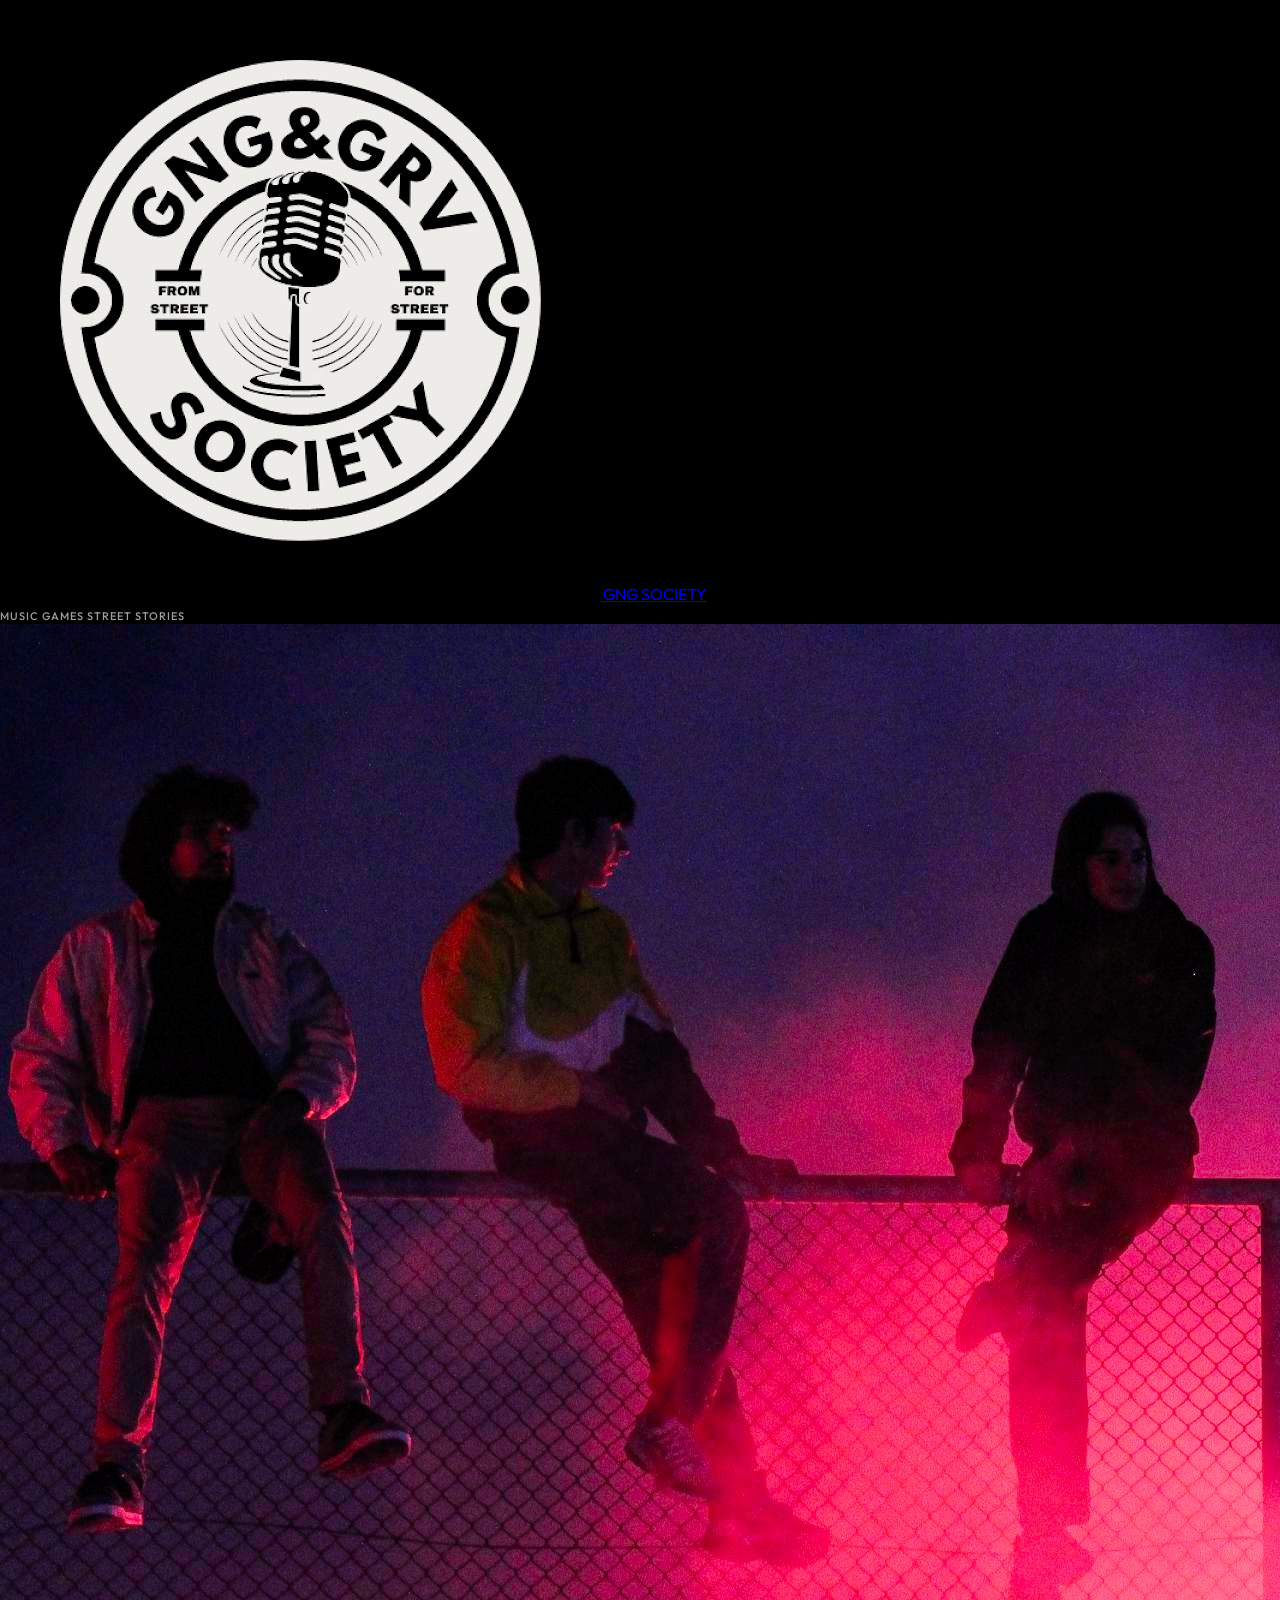
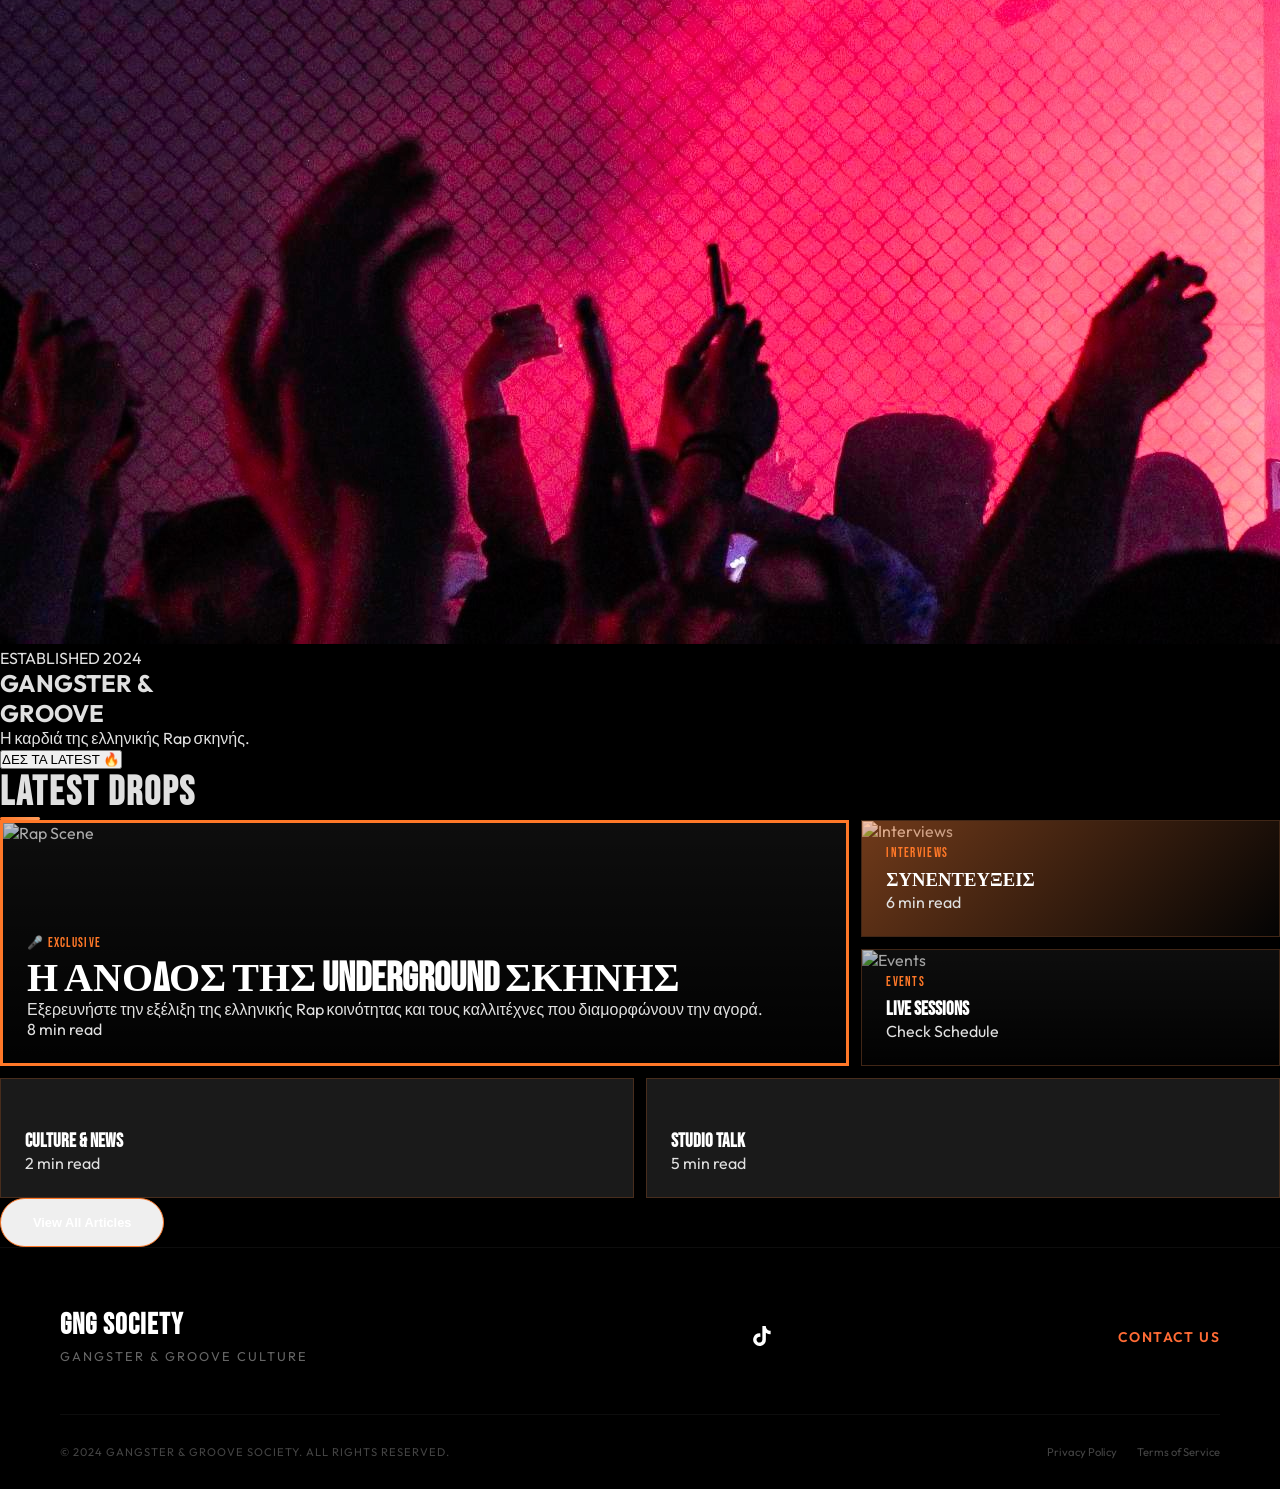
==== index.html @ 3969c519 "Add files via upload" ====
<!doctype html>
<html lang="el" class="h-full">
<head>
    <meta charset="UTF-8">
    <meta name="viewport" content="width=device-width, initial-scale=1.0">
    <title>GNG Society | Gangster & Groove</title>
    
    <script src="https://cdn.tailwindcss.com/3.4.17"></script>
    <script src="https://cdn.jsdelivr.net/npm/lucide@0.263.0/dist/umd/lucide.min.js"></script>
    <link href="https://fonts.googleapis.com/css2?family=Bebas+Neue&family=Sora:wght@400;700&family=Outfit:wght@300;400;600&family=Space+Mono&display=swap" rel="stylesheet">
    
    <link rel="stylesheet" href="css/navbar.css">
    <link rel="stylesheet" href="css/hero.css">
    <link rel="stylesheet" href="css/articles.css">
    <link rel="stylesheet" href="css/footer.css">
</head>

<body class="bg-black text-white font-['Outfit'] overflow-x-hidden">
    <div class="grain"></div>

 <header id="navbar" class="fixed top-0 w-full z-50 bg-black border-b border-white/5 h-20">
    <div class="max-w-7xl mx-auto px-6 h-full flex items-center justify-between">
        
        <div class="flex items-center gap-3">
            <a href="index.html" class="flex items-center gap-3 group transition-transform duration-200 active:scale-95">
                <img src="images/ggslogo.jpg" alt="GNG Logo" class="w-10 h-10 object-cover rounded-sm border border-white/10 group-hover:border-orange-500/50 transition-colors">
                <span class="font-['Space_Mono'] font-bold tracking-tighter text-lg text-white group-hover:text-orange-500 transition-colors">GNG SOCIETY</span>
            </a>
        </div>

        <nav class="hidden md:flex items-center gap-8">
            <a href="music.html" class="nav-link">Music</a>
            <a href="games.html" class="nav-link">Games</a>
            <a href="street-stories.html" class="nav-link">Street Stories</a>
        </nav>
        
    </div>
</header>


</section>
  <section class="relative bg-black w-full overflow-hidden">
    <div class="relative w-full leading-[0]">
        <img src="images/ggs-banner.jpg" alt="GNG Banner" class="w-full h-auto block min-h-[300px] object-contain">
        
        <div class="absolute inset-0 flex flex-col items-center justify-center text-center px-4">
            <div class="mb-4 px-3 py-1 border border-[#ff7828]/40 bg-black/60 backdrop-blur-sm">
                <p class="text-[#ff7828] text-[9px] md:text-[10px] font-bold tracking-[0.4em] uppercase">ESTABLISHED 2024</p>
            </div>
            
            <h1 class="font-['Bebas_Neue'] leading-[0.85] text-[clamp(2rem,10vw,7rem)] text-white uppercase italic drop-shadow-2xl">
                GANGSTER &<br>
                <span class="text-[#ff7828] not-italic">GROOVE</span>
            </h1>
            
            <p class="mt-4 max-w-lg text-gray-200 font-['Sora'] text-[10px] md:text-sm tracking-widest uppercase opacity-80 hidden sm:block">
                Η καρδιά της ελληνικής Rap σκηνής.
            </p>

            <div class="mt-8">
                <button class="bg-[#ff7828] hover:bg-[#ff9d5c] text-black font-black py-3 px-8 md:py-4 md:px-12 uppercase tracking-[0.2em] text-[10px] md:text-xs transition-all hover:scale-105 shadow-xl shadow-[#ff7828]/20">
                    ΔΕΣ ΤΑ LATEST 🔥
                </button>
            </div>
        </div>
    </div>
</section>
            
            
            <section id="featured-articles" class="relative z-10 px-6 py-16 bg-[#000000]">
    <div class="max-w-6xl mx-auto">
        <div class="articles-header mb-12">
            <h2 class="section-title fade-up">Latest Drops</h2>
            <div class="accent-line fade-up fade-up-d1"></div>
        </div>

        <div id="articles-container" class="articles-grid">
            
            <article class="article-card main-hero fade-up fade-up-d2 group" data-category="Exclusive">
                <div class="card-overlay"></div>
                <img src="https://images.unsplash.com/photo-1493225457124-a3eb161ffa5f?w=800&fit=crop" alt="Rap Scene" class="card-img">
                <div class="card-content">
                    <span class="category-tag">🎤 Exclusive</span>
                    <h3 class="card-title">Η Άνοδος της Underground Σκηνής</h3>
                    <p class="card-excerpt">Εξερευνήστε την εξέλιξη της ελληνικής Rap κοινότητας και τους καλλιτέχνες που διαμορφώνουν την αγορά.</p>
                    <div class="card-footer">
                        <span class="read-time">8 min read</span>
                        <i data-lucide="arrow-right" class="arrow-icon"></i>
                    </div>
                </div>
            </article>

            <article class="article-card side-item fade-up fade-up-d3 group">
                <div class="card-overlay orange-tint"></div>
                <img src="https://images.unsplash.com/photo-1514525253161-7a46d19cd819?w=400&fit=crop" alt="Interviews" class="card-img">
                <div class="card-content">
                    <span class="category-tag">Interviews</span>
                    <h3 class="card-title">Συνεντεύξεις</h3>
                    <p class="read-time">6 min read</p>
                </div>
            </article>

            <article class="article-card side-item fade-up fade-up-d3 group">
                <div class="card-overlay"></div>
                <img src="https://images.unsplash.com/photo-1470225620780-dba8ba36b745?w=400&fit=crop" alt="Events" class="card-img">
                <div class="card-content">
                    <span class="category-tag">Events</span>
                    <h3 class="card-title">Live Sessions</h3>
                    <p class="read-time">Check Schedule</p>
                </div>
            </article>

            <article class="article-card bottom-strip fade-up fade-up-d4 group">
                <div class="card-content">
                    <h3 class="card-title">Culture & News</h3>
                    <span class="read-time">2 min read</span>
                </div>
            </article>

            <article class="article-card bottom-strip fade-up fade-up-d4 group">
                <div class="card-content">
                    <h3 class="card-title">Studio Talk</h3>
                    <span class="read-time">5 min read</span>
                </div>
            </article>
        </div>

        <div class="text-center mt-12 fade-up fade-up-d4">
            <button class="view-all-btn group">
                View All Articles
                <i data-lucide="arrow-right"></i>
            </button>
        </div>
    </div>
</section>
            
            
            
    </main>
<footer class="footer">
    <div class="footer-content">
        <div class="footer-top">
            <div class="footer-section brand-info">
                <h2>GNG SOCIETY</h2>
                <p>Gangster & Groove Culture</p>
            </div>
            
            <div class="footer-section">
                <div class="social-links">
                    <a href="https://www.instagram.com/ggs_stories/" target="_blank" rel="noopener noreferrer" class="social-link">
                        <i data-lucide="instagram"></i>
                    </a>
                    <a href="https://www.youtube.com/@GangsterandGrooveSociety" target="_blank" rel="noopener noreferrer" class="social-link">
                        <i data-lucide="youtube"></i>
                    </a>
                    <a href="https://www.tiktok.com/@gngngrv_tv" target="_blank" rel="noopener noreferrer" class="social-link">
                        <svg class="tiktok-icon" viewBox="0 0 24 24">
                            <path d="M19.59 6.69a4.83 4.83 0 0 1-3.77-4.25V2h-3.45v13.67a2.89 2.89 0 0 1-5.2 1.74 2.89 2.89 0 0 1 2.31-4.64 2.93 2.93 0 0 1 .88.13V9.4a6.84 6.84 0 0 0-1-.05A6.33 6.33 0 0 0 5 20.1a6.34 6.34 0 0 0 10.86-4.43v-7a8.16 8.16 0 0 0 4.77 1.52v-3.4a4.85 4.85 0 0 1-1.04-.1z" />
                        </svg>
                    </a>
                </div>
            </div>

            <div class="footer-section contact-info">
                <a href="mailto:info@gngsociety.gr" class="contact-link">Contact Us</a>
            </div>
        </div>

        <div class="footer-bottom">
            <p>© 2024 GANGSTER & GROOVE SOCIETY. ALL RIGHTS RESERVED.</p>
            <div class="footer-links">
                <a href="#">Privacy Policy</a>
                <a href="#">Terms of Service</a>
            </div>
        </div>
    </div>
</footer>

    <script src="script.js"></script>
    
    
</body>
</html>
---- css/navbar.css ----
/* navbar.css */

/* Reset & Global styles (Ensure these are present) */
* { margin: 0; padding: 0; box-sizing: border-box; }

body {
    background-color: #000;
    color: #e0e0e0;
    font-family: 'Outfit', sans-serif;
}

/* Reduced height Nav Bar */
.navbar {
    display: flex;
    justify-content: space-between;
    align-items: center;
    padding: 10px 40px; /* Reduced vertical padding from 20px */
    border-bottom: 1px solid #1a1a1a;
    position: sticky;
    top: 0;
    background: rgba(0,0,0,0.95);
    backdrop-filter: blur(10px);
    z-index: 1000;
    transition: padding 0.3s ease, background 0.3s ease;
}

/* Scroll Effect Class */
.navbar.scrolled {
    padding: 5px 40px;
    background: rgba(0,0,0,0.98);
}

/* Reduced Logo and Text Size */
.logo-container {
    display: flex;
    align-items: center;
    gap: 10px; /* Space between first and second logo */
    text-decoration: none;
    transition: transform 0.3s ease;
}

.logo-container:hover {
    transform: scale(1.03);
}

/* Original GNG Logo */
.logo-img {
    height: 25px; /* Reduced from 40px-60px */
    width: auto;
    border-radius: 4px;
}

/* NEW: Retro Society Logo */
.logo-retro-img {
    height: 35px; /* Slightly larger to fit the text design */
    width: auto;
}

.logo-text {
    font-family: 'Space Mono', monospace;
    font-size: 14px; /* Reduced from 18px+ */
    font-weight: bold;
    color: #ff7828;
    letter-spacing: 1px;
    display: none; /* Keep original text hidden unless wanted */
}

/* Navigation Links */
.nav-links {
    display: flex;
    gap: 25px; /* Tighter gap */
}

.nav-link {
    color: #a0a0a0;
    text-transform: uppercase;
    font-size: 11px; /* Smaller font size */
    font-weight: 500;
    text-decoration: none;
    letter-spacing: 1px;
    position: relative;
    padding: 5px 0;
}

.nav-link:hover {
    color: #fff;
}

/* Underline effect */
.nav-link::after {
    content: "";
    position: absolute;
    bottom: -2px;
    left: 0;
    width: 0;
    height: 2px;
    background: #ff7828;
    transition: width 0.3s;
}

.nav-link:hover::after {
    width: 100%;
}
---- css/hero.css ----
.main-banner {
    width: 100%;
    height: auto;
    display: block;
    object-fit: contain;

    /* LEGAL BLUR EFFECT */
    filter: blur(18px); 
    -webkit-filter: blur(18px); /* Για υποστήριξη σε Safari/Chrome */
    
    /* Επειδή το blur δημιουργεί "λευκές" άκρες, 
       κάνουμε ένα μικρό scale για να γεμίσει το κάδρο */
    transform: scale(1.05); 
}
 /* hero.css */

.hero-section {
    width: 100%;
    position: relative;
    background: #000;
    line-height: 0; /* Important reset */
}

.hero-image-container {
    position: relative;
    width: 100%;
    /* Let the image define the aspect ratio (height: auto) */
}

.main-banner {
    width: 100%;
    height: auto;
    display: block;
    object-fit: contain; /* Ensures the whole image is visible */
    
    /* LEGAL BLUR EFFECT: 
       This adds a 15px Gaussian blur to the actual image pixels.
       This legally prevents the recognition of individuals. */
    filter: blur(15px);
    -webkit-filter: blur(15px); /* Safari support */
    
    /* Scale slightly to hide any light edges caused by blur */
    transform: scale(1.05);
}

/* Important: Re-add readability overlays OVER the blurred image */
.hero-overlay-dark {
    position: absolute;
    inset: 0;
    background: 
        radial-gradient(circle at center, rgba(0,0,0,0) 0%, rgba(0,0,0,0.6) 80%),
        linear-gradient(to bottom, rgba(0,0,0,0.3) 0%, rgba(0,0,0,0.9) 100%);
    z-index: 1;
}

/* Original Content Overlay (stays sharp) */
.hero-overlay-content {
    position: absolute;
    inset: 0;
    display: flex;
    flex-direction: column;
    align-items: center;
    justify-content: center;
    text-align: center;
    z-index: 2; /* Sits above the blurred image and dark overlay */
    padding: 20px;
}

/* Original Text Styles (keep these for branding) */
.established {
    font-size: 10px;
    letter-spacing: 4px;
    color: #ff7828;
    border: 1px solid rgba(255, 120, 40, 0.5);
    padding: 4px 12px;
    margin-bottom: 15px;
    background: rgba(0,0,0,0.6);
    text-transform: uppercase;
}

.hero-title {
    font-family: 'Bebas Neue', sans-serif;
    font-size: clamp(2rem, 8vw, 6rem); /* Slightly smaller max size for tighter fit */
    line-height: 0.85;
    color: #fff;
    font-style: italic;
    text-transform: uppercase;
    text-shadow: 2px 2px 10px rgba(0,0,0,1); /* Crucial for readability over faces */
}

.hero-title .highlight {
    color: #ff7828;
    font-style: normal;
}

.hero-subtitle {
    margin-top: 15px;
    font-size: 12px;
    letter-spacing: 2px;
    color: #ccc;
    text-transform: uppercase;
    text-shadow: 1px 1px 5px rgba(0,0,0,1);
}

.hero-btn {
    margin-top: 30px;
    background: #ff7828;
    color: #000;
    border: none;
    padding: 12px 35px;
    font-weight: bold;
    cursor: pointer;
    letter-spacing: 2px;
    text-transform: uppercase;
    font-size: 11px;
    transition: 0.3s;
}

.hero-btn:hover {
    background: #fff;
    transform: scale(1.05);
}
---- css/articles.css ----
/* Container & Grid */
.articles-grid {
    display: grid;
    grid-template-columns: repeat(12, 1fr);
    gap: 12px;
    auto-rows: 240px;
}

/* Base Card Styling */
.article-card {
    position: relative;
    background-color: #111;
    overflow: hidden;
    cursor: pointer;
    border: 1px solid rgba(255, 120, 40, 0.2);
}

.card-img {
    position: absolute;
    inset: 0;
    width: 100%;
    height: 100%;
    object-fit: cover;
    transition: transform 0.7s cubic-bezier(0.4, 0, 0.2, 1);
    z-index: 0;
}

.article-card:hover .card-img {
    transform: scale(1.1);
}

.card-overlay {
    position: absolute;
    inset: 0;
    background: linear-gradient(to top, rgba(0,0,0,0.9) 0%, rgba(0,0,0,0.2) 100%);
    z-index: 1;
}

.orange-tint {
    background: linear-gradient(135deg, rgba(255,120,40,0.4), rgba(0,0,0,0.8));
}

/* Card content */
.card-content {
    position: relative;
    z-index: 2;
    height: 100%;
    padding: 1.5rem;
    display: flex;
    flex-direction: column;
    justify-content: flex-end;
}

/* Layout Spanning */
.main-hero { grid-column: span 8; grid-row: span 2; border: 3px solid #ff7828; }
.side-item { grid-column: span 4; }
.bottom-strip { grid-column: span 6; background: #1a1a1a; height: 120px; }

/* Responsive Grid */
@media (max-width: 1024px) {
    .main-hero { grid-column: span 12; }
    .side-item { grid-column: span 6; }
    .bottom-strip { grid-column: span 12; }
}

/* Typography */
.section-title { font-family: 'Bebas Neue', cursive; font-size: 2.5rem; color: #e0e0e0; letter-spacing: 0.05em; }
.accent-line { width: 40px; height: 3px; background: linear-gradient(90deg, #ff7828, #ff9d5c); border-radius: 4px; }
.card-title { font-family: 'Bebas Neue', cursive; color: #fff; text-transform: uppercase; margin-top: 0.5rem; }
.main-hero .card-title { font-size: 2.5rem; line-height: 1; }
.category-tag { font-family: 'Bebas Neue', cursive; color: #ff7828; font-size: 0.8rem; letter-spacing: 0.1em; }

/* View All Button */
.view-all-btn {
    border: 1px solid #ff7828;
    color: #fff;
    padding: 1rem 2rem;
    border-radius: 99px;
    font-size: 0.8rem;
    font-weight: 600;
    transition: 0.3s;
}
.view-all-btn:hover { background: rgba(255, 120, 40, 0.1); transform: translateY(-2px); }
---- css/footer.css ----
.footer {
    background-color: #000;
    border-top: 1px solid rgba(255, 255, 255, 0.05);
    padding: 60px 0 30px 0;
    width: 100%;
    color: #fff;
}

.footer-content {
    max-width: 1200px;
    margin: 0 auto;
    padding: 0 20px;
}

.footer-top {
    display: flex;
    justify-content: space-between;
    align-items: center;
    flex-wrap: wrap;
    gap: 30px;
    margin-bottom: 50px;
}

.footer-section h2 {
    font-family: 'Bebas Neue', sans-serif;
    font-size: 1.8rem;
    letter-spacing: 1px;
    margin-bottom: 5px;
}

.footer-section p {
    color: #666;
    font-size: 0.8rem;
    text-transform: uppercase;
    letter-spacing: 2px;
}

.brand-info { text-align: left; }
.contact-info { text-align: right; }

/* Social Links */
.social-links {
    display: flex;
    gap: 25px;
    justify-content: center;
}

.social-link {
    color: #fff;
    transition: all 0.3s ease;
    display: flex;
    align-items: center;
}

.social-link:hover {
    color: #ff6b35; /* Πορτοκαλί hover */
    transform: translateY(-3px);
}

.social-link i, .tiktok-icon {
    width: 24px;
    height: 24px;
}

.tiktok-icon { fill: currentColor; }

/* Contact Link */
.contact-link {
    color: #ff6b35;
    text-decoration: none;
    font-weight: 600;
    text-transform: uppercase;
    font-size: 0.875rem;
    letter-spacing: 0.1em;
    transition: opacity 0.3s ease;
}

.contact-link:hover {
    opacity: 0.7;
}

/* Footer Bottom */
.footer-bottom {
    border-top: 1px solid rgba(255, 255, 255, 0.05);
    padding-top: 30px;
    display: flex;
    justify-content: space-between;
    align-items: center;
    flex-wrap: wrap;
    gap: 20px;
}

.footer-bottom p {
    color: #444;
    font-size: 0.7rem;
    letter-spacing: 1px;
}

.footer-links {
    display: flex;
    gap: 20px;
}

.footer-links a {
    color: #444;
    text-decoration: none;
    font-size: 0.7rem;
    transition: color 0.3s ease;
}

.footer-links a:hover {
    color: #fff;
}

/* Responsive για κινητά */
@media (max-width: 768px) {
    .footer-top {
        flex-direction: column;
        text-align: center;
    }
    .brand-info, .contact-info {
        text-align: center;
    }
    .footer-bottom {
        flex-direction: column;
        text-align: center;
    }
}
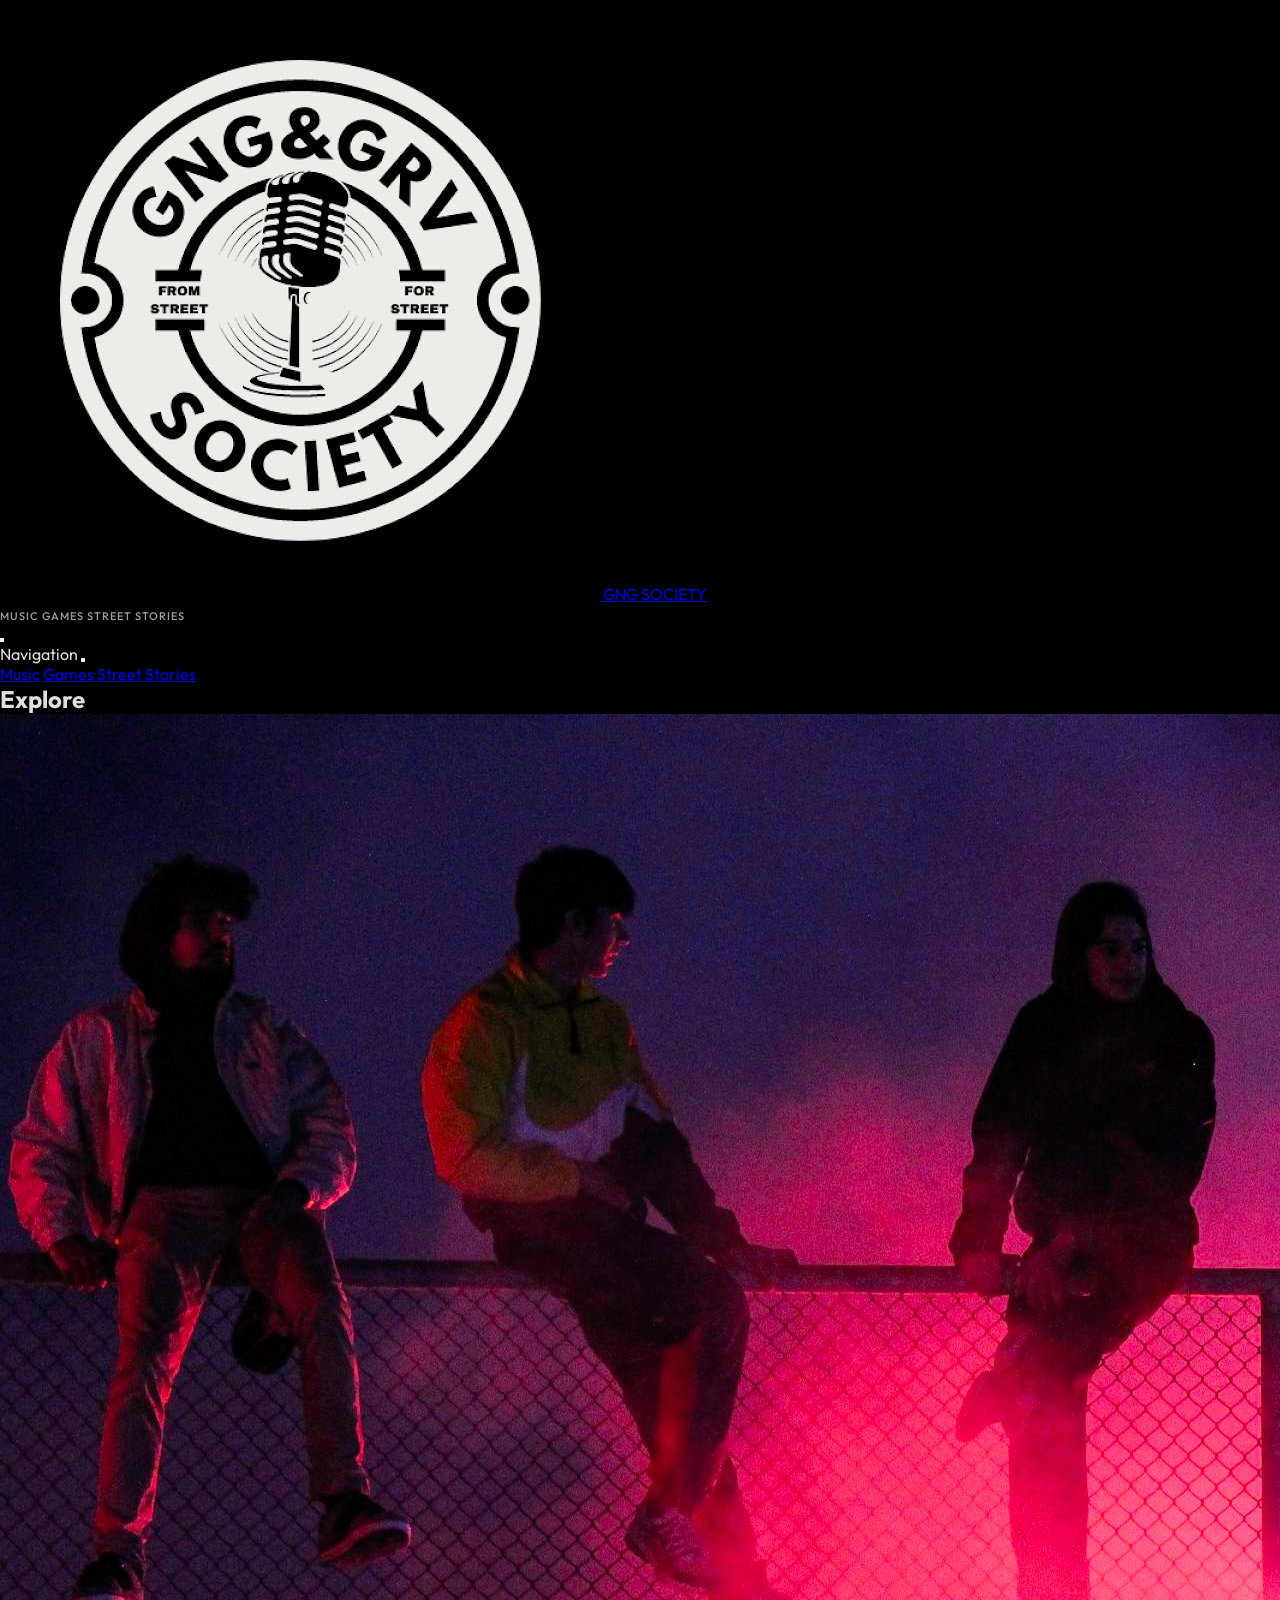
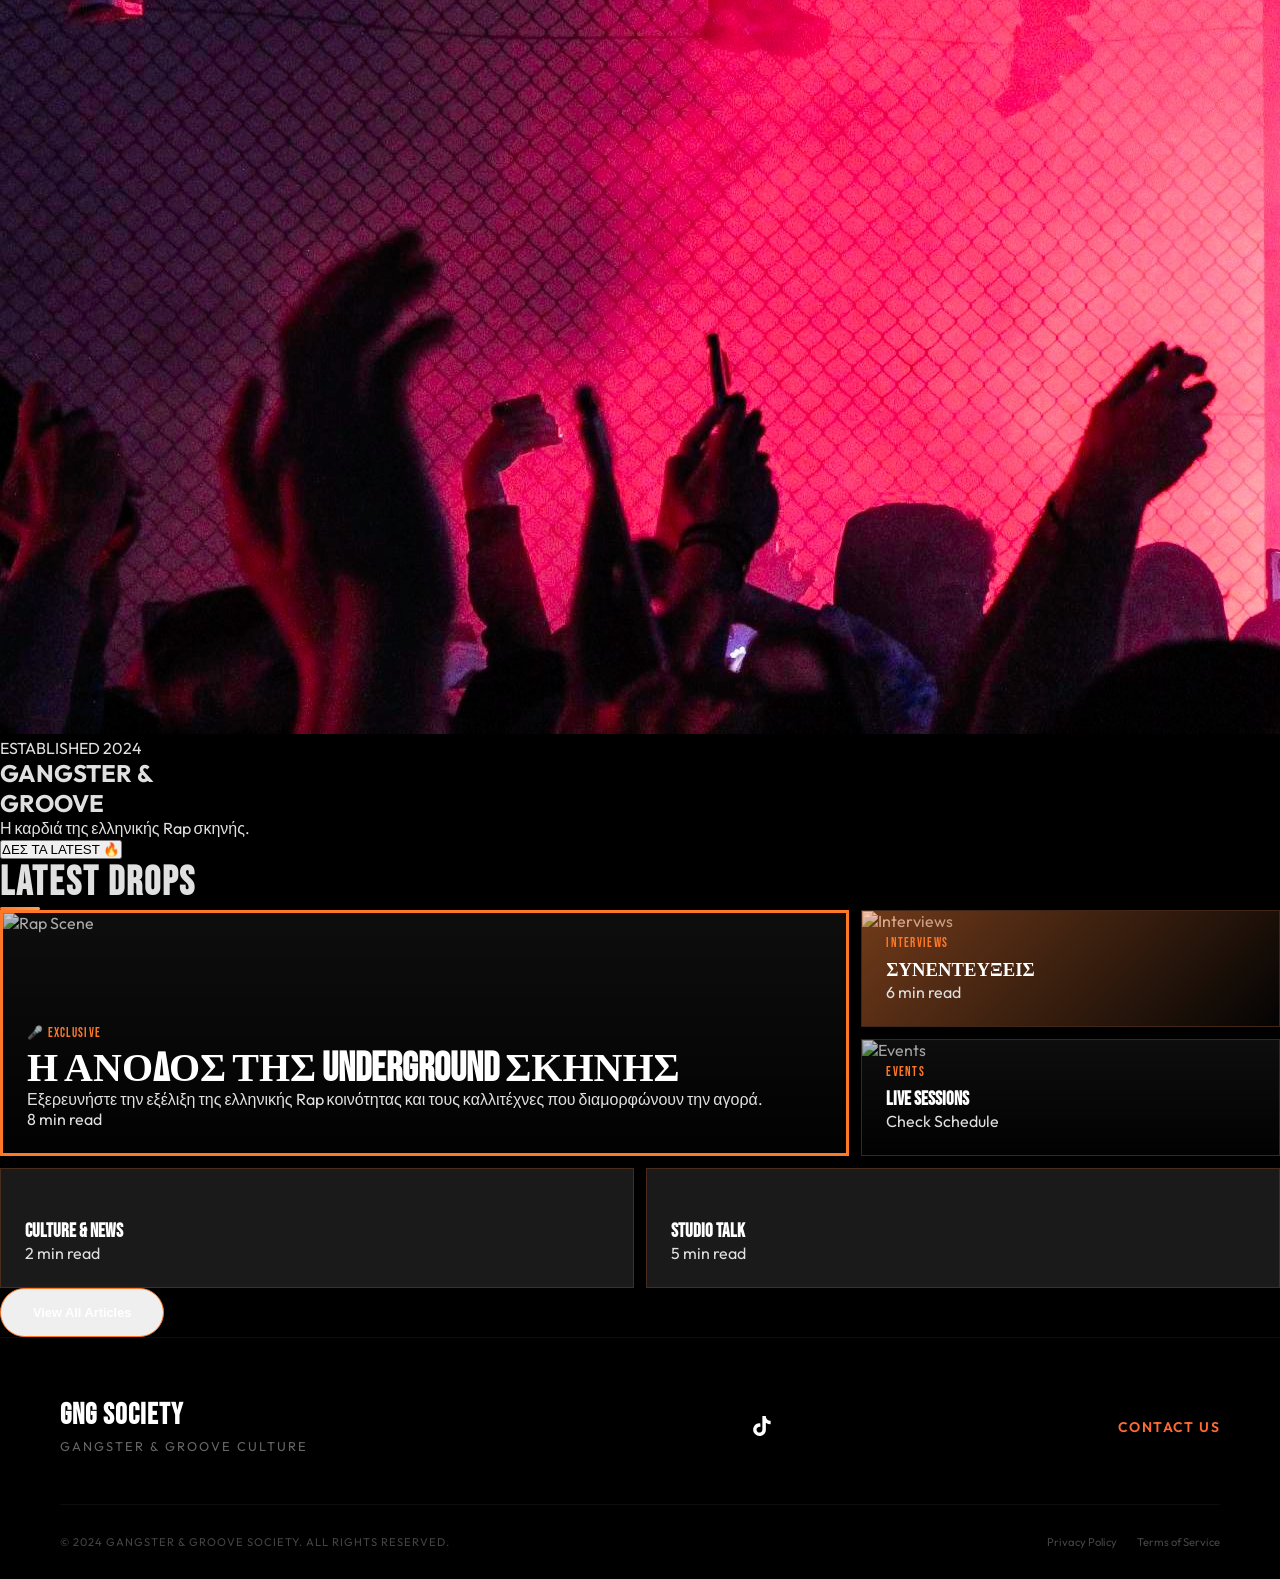
==== commit 9cd01904: "Refactor index.html structure and add mobile menu" ====
--- a/index.html
+++ b/index.html
@@ -18,7 +18,7 @@
 <body class="bg-black text-white font-['Outfit'] overflow-x-hidden">
     <div class="grain"></div>
 
- <header id="navbar" class="fixed top-0 w-full z-50 bg-black border-b border-white/5 h-20">
+<header id="navbar" class="fixed top-0 w-full z-50 bg-black border-b border-white/5 h-20">
     <div class="max-w-7xl mx-auto px-6 h-full flex items-center justify-between">
         
         <div class="flex items-center gap-3">
@@ -33,7 +33,31 @@
             <a href="games.html" class="nav-link">Games</a>
             <a href="street-stories.html" class="nav-link">Street Stories</a>
         </nav>
-        
+
+        <button id="menu-btn" class="md:hidden text-white p-2 focus:outline-none">
+            <i data-lucide="menu" class="w-8 h-8"></i>
+        </button>
+    </div>
+
+    <div id="menu-overlay" class="hidden fixed inset-0 bg-black/80 backdrop-blur-md z-[60] transition-opacity duration-300 opacity-0"></div>
+
+    <div id="mobile-menu" class="fixed inset-y-0 right-0 w-full bg-[#d4ff70] transform translate-x-full transition-transform duration-500 ease-[cubic-bezier(0.4,0,0.2,1)] z-[70] flex flex-col overflow-hidden">
+        <div class="flex items-center justify-between p-8">
+            <span class="font-mono font-bold text-black uppercase tracking-widest">Navigation</span>
+            <button id="close-menu" class="w-12 h-12 rounded-full border border-black/20 flex items-center justify-center text-black hover:bg-black hover:text-[#d4ff70] transition-all">
+                <i data-lucide="x" class="w-6 h-6"></i>
+            </button>
+        </div>
+
+        <nav class="flex flex-col px-8 mt-10 gap-4">
+            <a href="music.html" class="mobile-link">Music</a>
+            <a href="games.html" class="mobile-link">Games</a>
+            <a href="street-stories.html" class="mobile-link">Street Stories</a>
+        </nav>
+
+        <div class="mt-auto pointer-events-none select-none">
+            <h2 class="text-[140px] font-black text-black/5 leading-none -mb-8 -ml-4 whitespace-nowrap uppercase">Explore</h2>
+        </div>
     </div>
 </header>
 
@@ -180,4 +204,4 @@
     
     
 </body>
-</html>+</html>
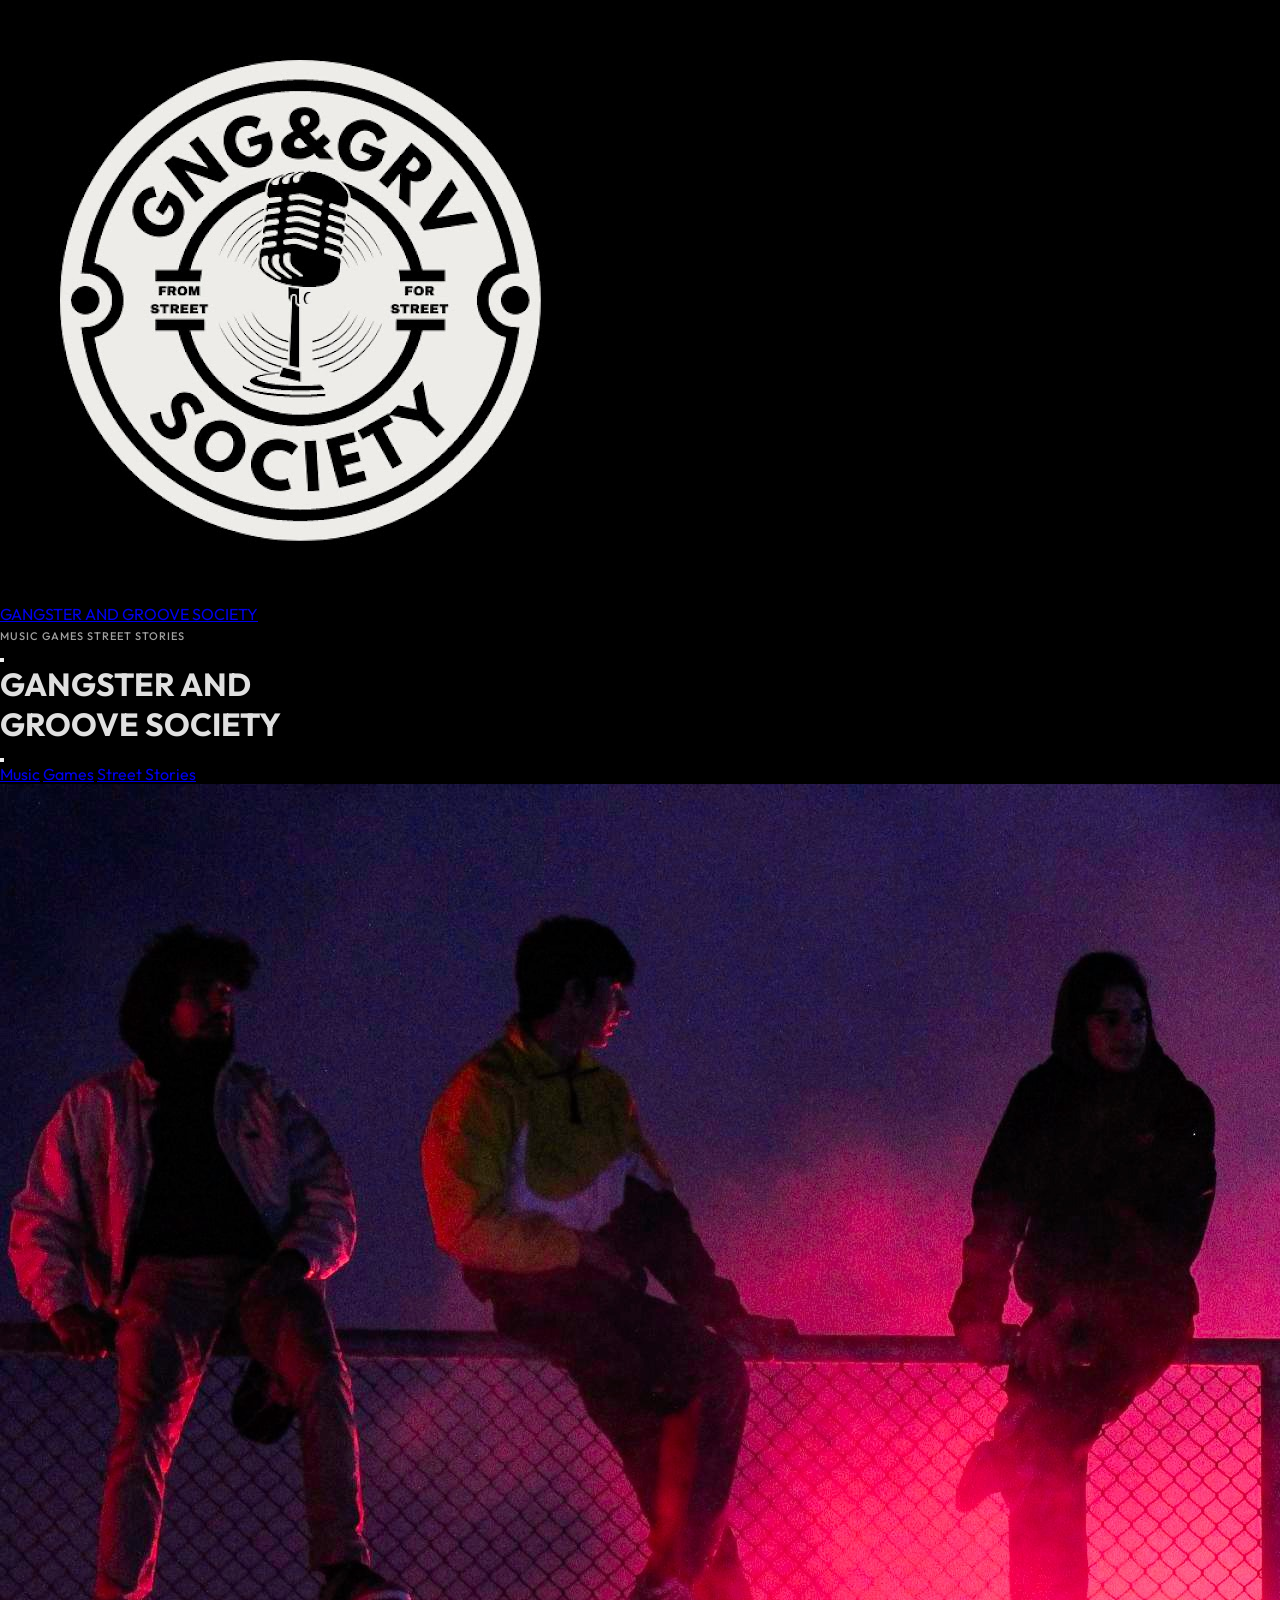
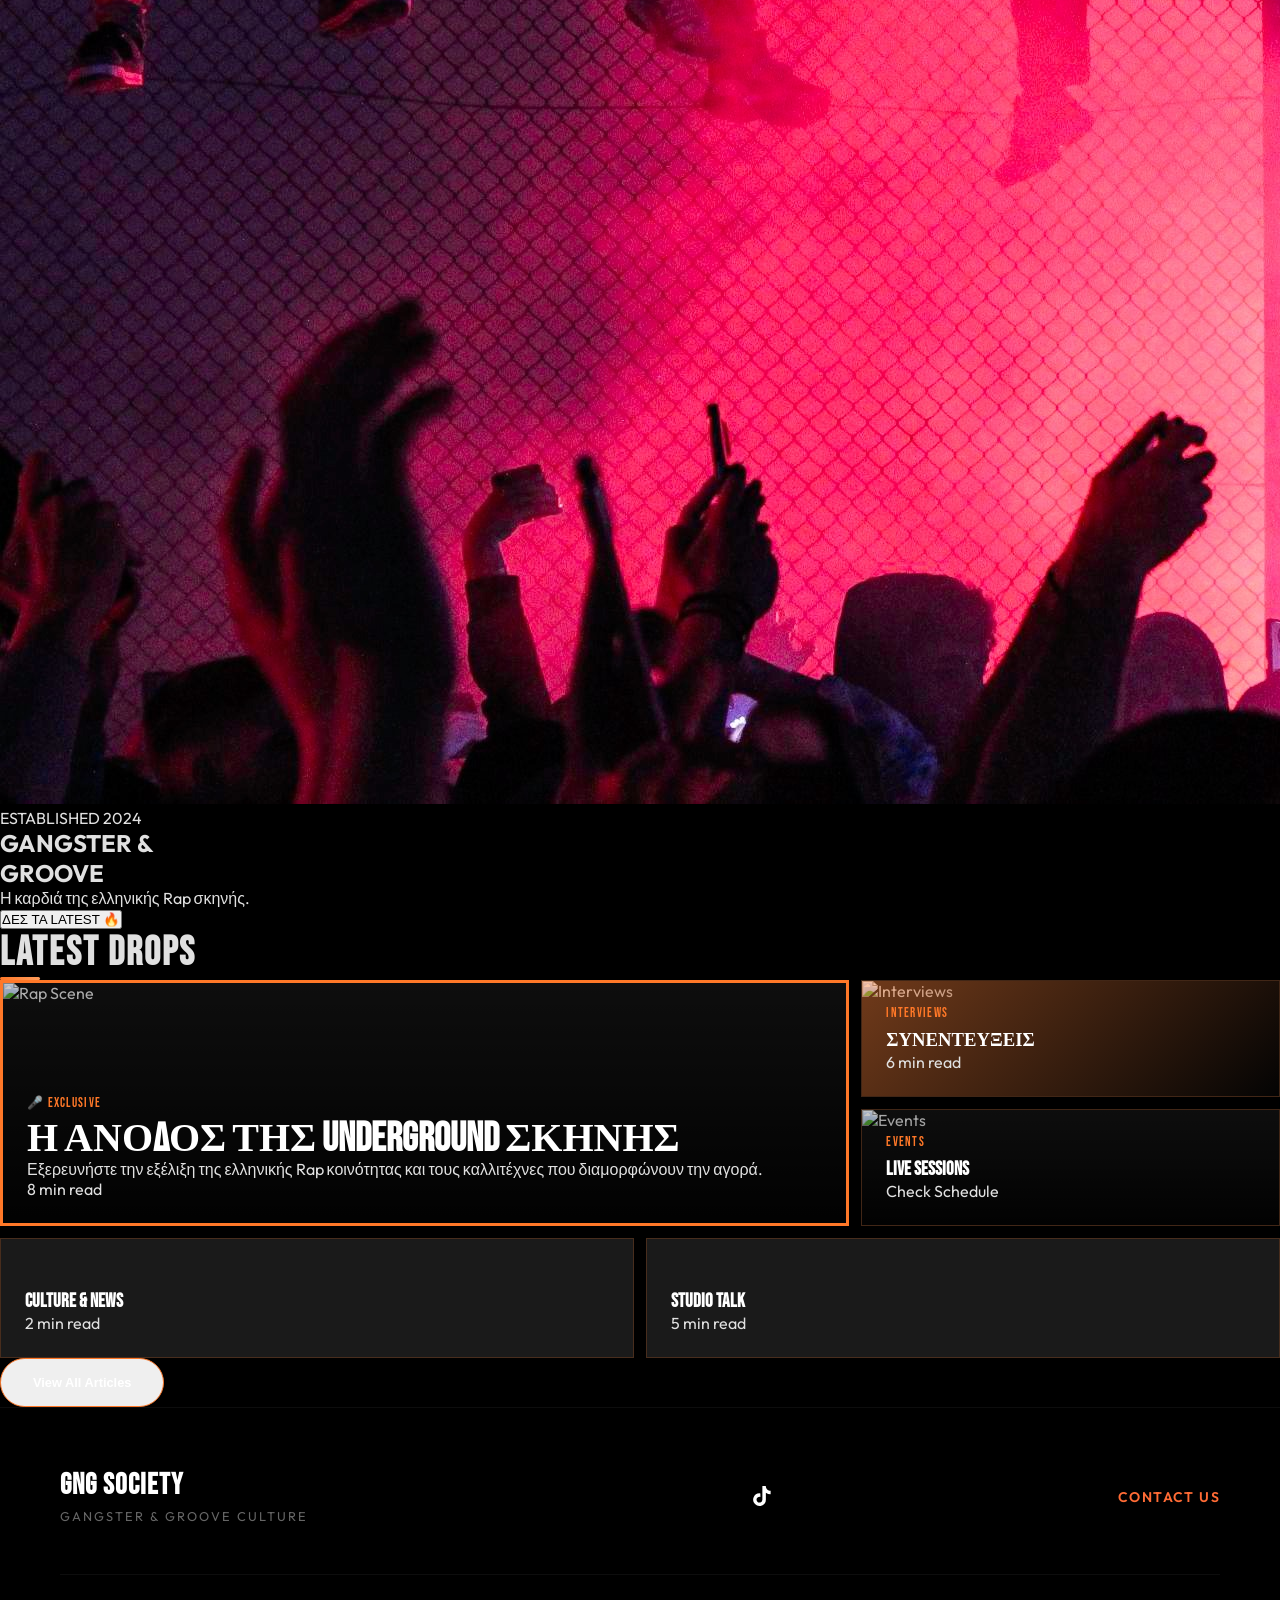
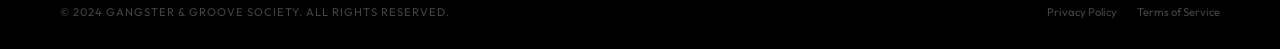
==== commit d9d5d026: "Refactor index.html structure and styles" ====
--- a/index.html
+++ b/index.html
@@ -1,9 +1,9 @@
-<!doctype html>
+ <!doctype html>
 <html lang="el" class="h-full">
 <head>
     <meta charset="UTF-8">
     <meta name="viewport" content="width=device-width, initial-scale=1.0">
-    <title>GNG Society | Gangster & Groove</title>
+    <title> Gangster & Groove  | Gangster & Groove Society</title>
     
     <script src="https://cdn.tailwindcss.com/3.4.17"></script>
     <script src="https://cdn.jsdelivr.net/npm/lucide@0.263.0/dist/umd/lucide.min.js"></script>
@@ -14,53 +14,50 @@
     <link rel="stylesheet" href="css/articles.css">
     <link rel="stylesheet" href="css/footer.css">
 </head>
-
-<body class="bg-black text-white font-['Outfit'] overflow-x-hidden">
-    <div class="grain"></div>
-
 <header id="navbar" class="fixed top-0 w-full z-50 bg-black border-b border-white/5 h-20">
-    <div class="max-w-7xl mx-auto px-6 h-full flex items-center justify-between">
+    <div class="w-full px-12 h-full flex items-center justify-between">
         
-        <div class="flex items-center gap-3">
-            <a href="index.html" class="flex items-center gap-3 group transition-transform duration-200 active:scale-95">
-                <img src="images/ggslogo.jpg" alt="GNG Logo" class="w-10 h-10 object-cover rounded-sm border border-white/10 group-hover:border-orange-500/50 transition-colors">
-                <span class="font-['Space_Mono'] font-bold tracking-tighter text-lg text-white group-hover:text-orange-500 transition-colors">GNG SOCIETY</span>
+        <div class="flex items-center">
+            <a href="index.html" class="flex items-center gap-4 group transition-transform duration-200 active:scale-95">
+                <img src="images/ggslogo.jpg" alt="GNG Logo" class="w-10 h-10 object-cover rounded-sm border border-white/10 group-hover:border-[#ff7828]/50 transition-colors">
+                
+                <div class="flex flex-col leading-none">
+                    <span class="font-['Bebas_Neue'] text-xl md:text-2xl text-white group-hover:text-[#ff7828] transition-colors tracking-tight uppercase">
+                        GANGSTER AND GROOVE SOCIETY
+                    </span>
+                </div>
             </a>
         </div>
 
-        <nav class="hidden md:flex items-center gap-8">
+        <nav class="hidden md:flex items-center gap-12">
             <a href="music.html" class="nav-link">Music</a>
             <a href="games.html" class="nav-link">Games</a>
             <a href="street-stories.html" class="nav-link">Street Stories</a>
         </nav>
 
-        <button id="menu-btn" class="md:hidden text-white p-2 focus:outline-none">
+        <button id="menu-btn" class="md:hidden text-white hover:text-[#ff7828] transition-colors p-2">
             <i data-lucide="menu" class="w-8 h-8"></i>
         </button>
-    </div>
-
-    <div id="menu-overlay" class="hidden fixed inset-0 bg-black/80 backdrop-blur-md z-[60] transition-opacity duration-300 opacity-0"></div>
-
-    <div id="mobile-menu" class="fixed inset-y-0 right-0 w-full bg-[#d4ff70] transform translate-x-full transition-transform duration-500 ease-[cubic-bezier(0.4,0,0.2,1)] z-[70] flex flex-col overflow-hidden">
-        <div class="flex items-center justify-between p-8">
-            <span class="font-mono font-bold text-black uppercase tracking-widest">Navigation</span>
-            <button id="close-menu" class="w-12 h-12 rounded-full border border-black/20 flex items-center justify-center text-black hover:bg-black hover:text-[#d4ff70] transition-all">
-                <i data-lucide="x" class="w-6 h-6"></i>
-            </button>
-        </div>
-
-        <nav class="flex flex-col px-8 mt-10 gap-4">
-            <a href="music.html" class="mobile-link">Music</a>
-            <a href="games.html" class="mobile-link">Games</a>
-            <a href="street-stories.html" class="mobile-link">Street Stories</a>
-        </nav>
-
-        <div class="mt-auto pointer-events-none select-none">
-            <h2 class="text-[140px] font-black text-black/5 leading-none -mb-8 -ml-4 whitespace-nowrap uppercase">Explore</h2>
-        </div>
+        
     </div>
 </header>
 
+<div id="menu-overlay" class="hidden fixed inset-0 bg-black/60 z-[60] transition-opacity duration-300"></div>
+<div id="mobile-menu" class="fixed inset-y-0 right-0 w-full bg-[#ff7828] transform translate-x-full transition-transform duration-500 z-[70] flex flex-col md:hidden">
+    <div class="flex justify-between p-8">
+        <h1 class="font-['Bebas_Neue'] text-3xl text-black leading-none">
+            GANGSTER AND<br>GROOVE SOCIETY
+        </h1>
+        <button id="close-menu">
+            <i data-lucide="x" class="text-black w-8 h-8"></i>
+        </button>
+    </div>
+    <nav class="flex flex-col px-8 gap-4">
+        <a href="music.html" class="mobile-link">Music</a>
+        <a href="games.html" class="mobile-link">Games</a>
+        <a href="street-stories.html" class="mobile-link">Street Stories</a>
+    </nav>
+</div>
 
 </section>
   <section class="relative bg-black w-full overflow-hidden">
@@ -201,7 +198,7 @@
 </footer>
 
     <script src="script.js"></script>
-    
+    <script src="hamburger.js"></script>
     
 </body>
 </html>
--- a/css/navbar.css
+++ b/css/navbar.css
@@ -102,4 +102,21 @@
 
 .nav-link:hover::after {
     width: 100%;
-}+}
+
+
+
+
+/* Custom Desktop Link Styling */
+.nav-link {
+    @apply text-sm font-['Space_Mono'] font-medium text-white/70 hover:text-orange-500 transition-colors uppercase tracking-widest;
+}
+
+/* High-Impact Mobile Links */
+.mobile-link {
+    @apply text-6xl font-black text-black uppercase tracking-tighter transition-all duration-300;
+}
+
+.mobile-link:hover {
+    @apply italic translate-x-3;
+}
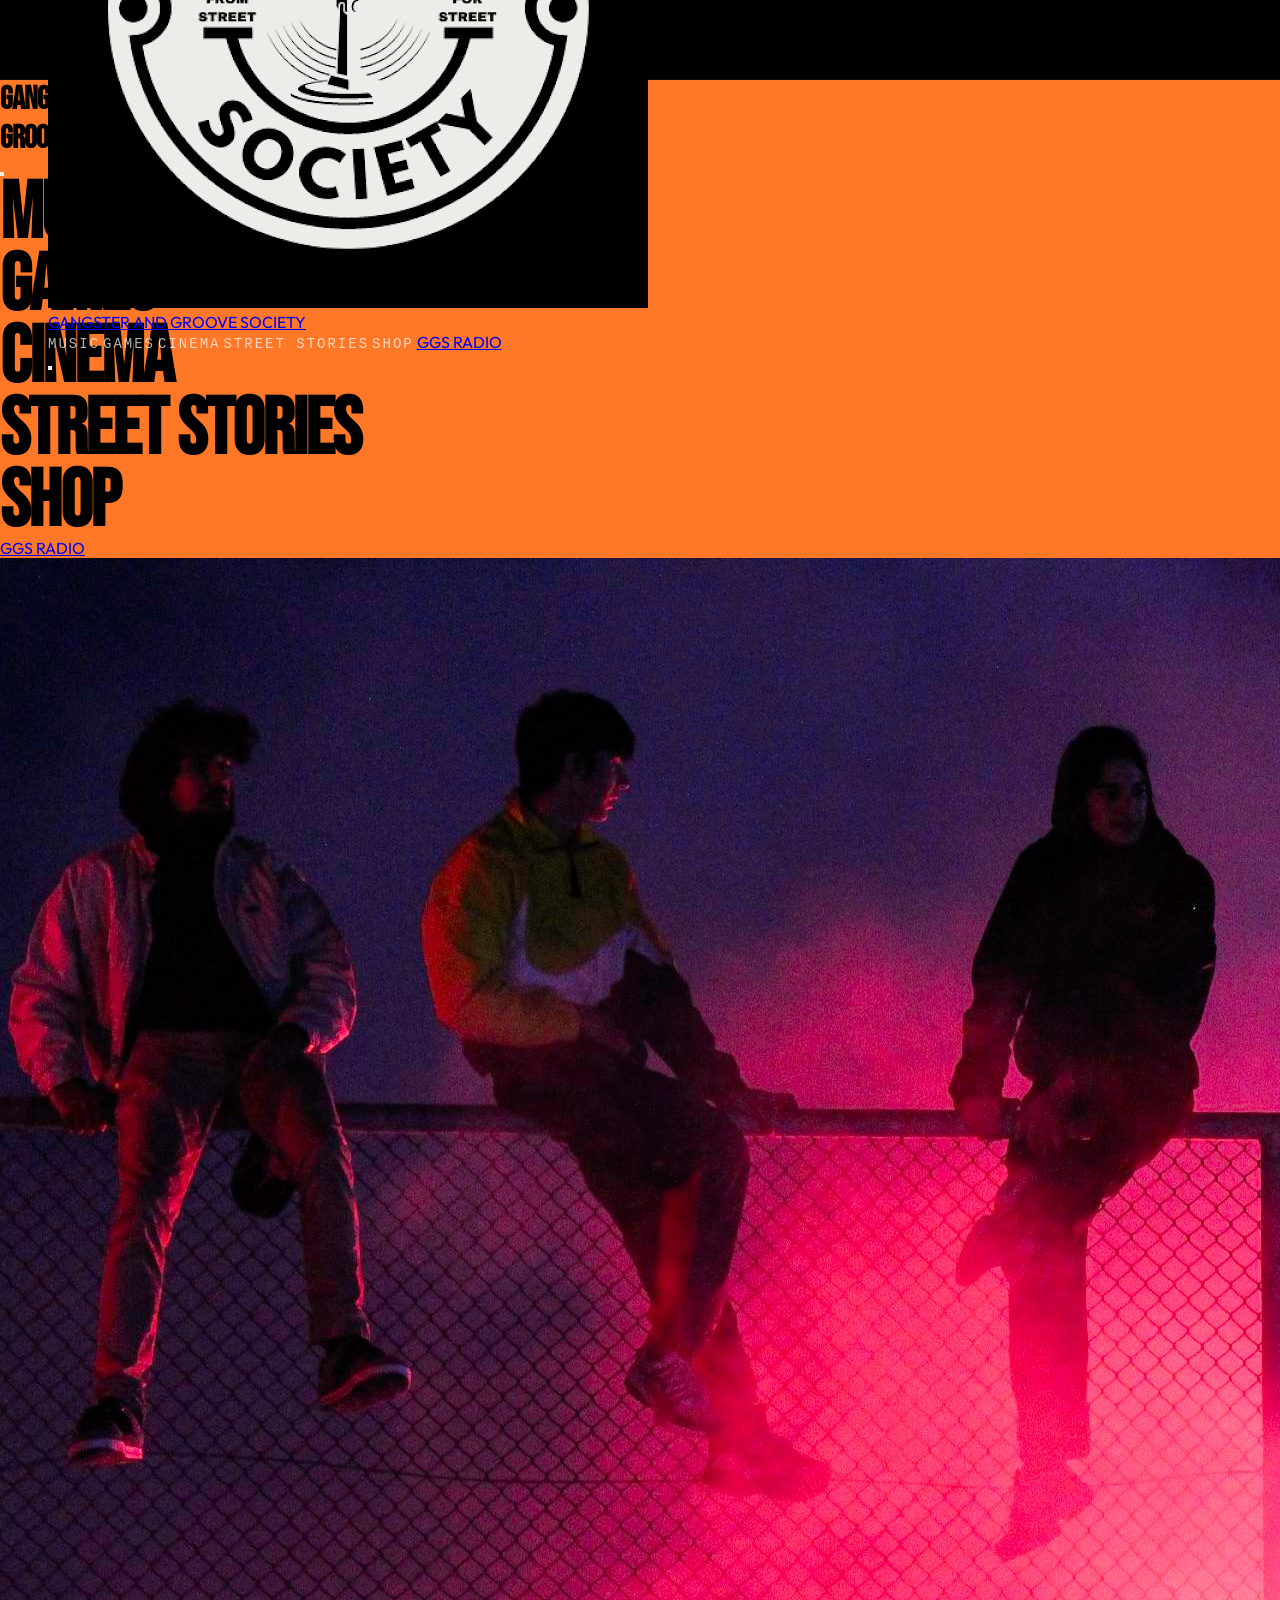
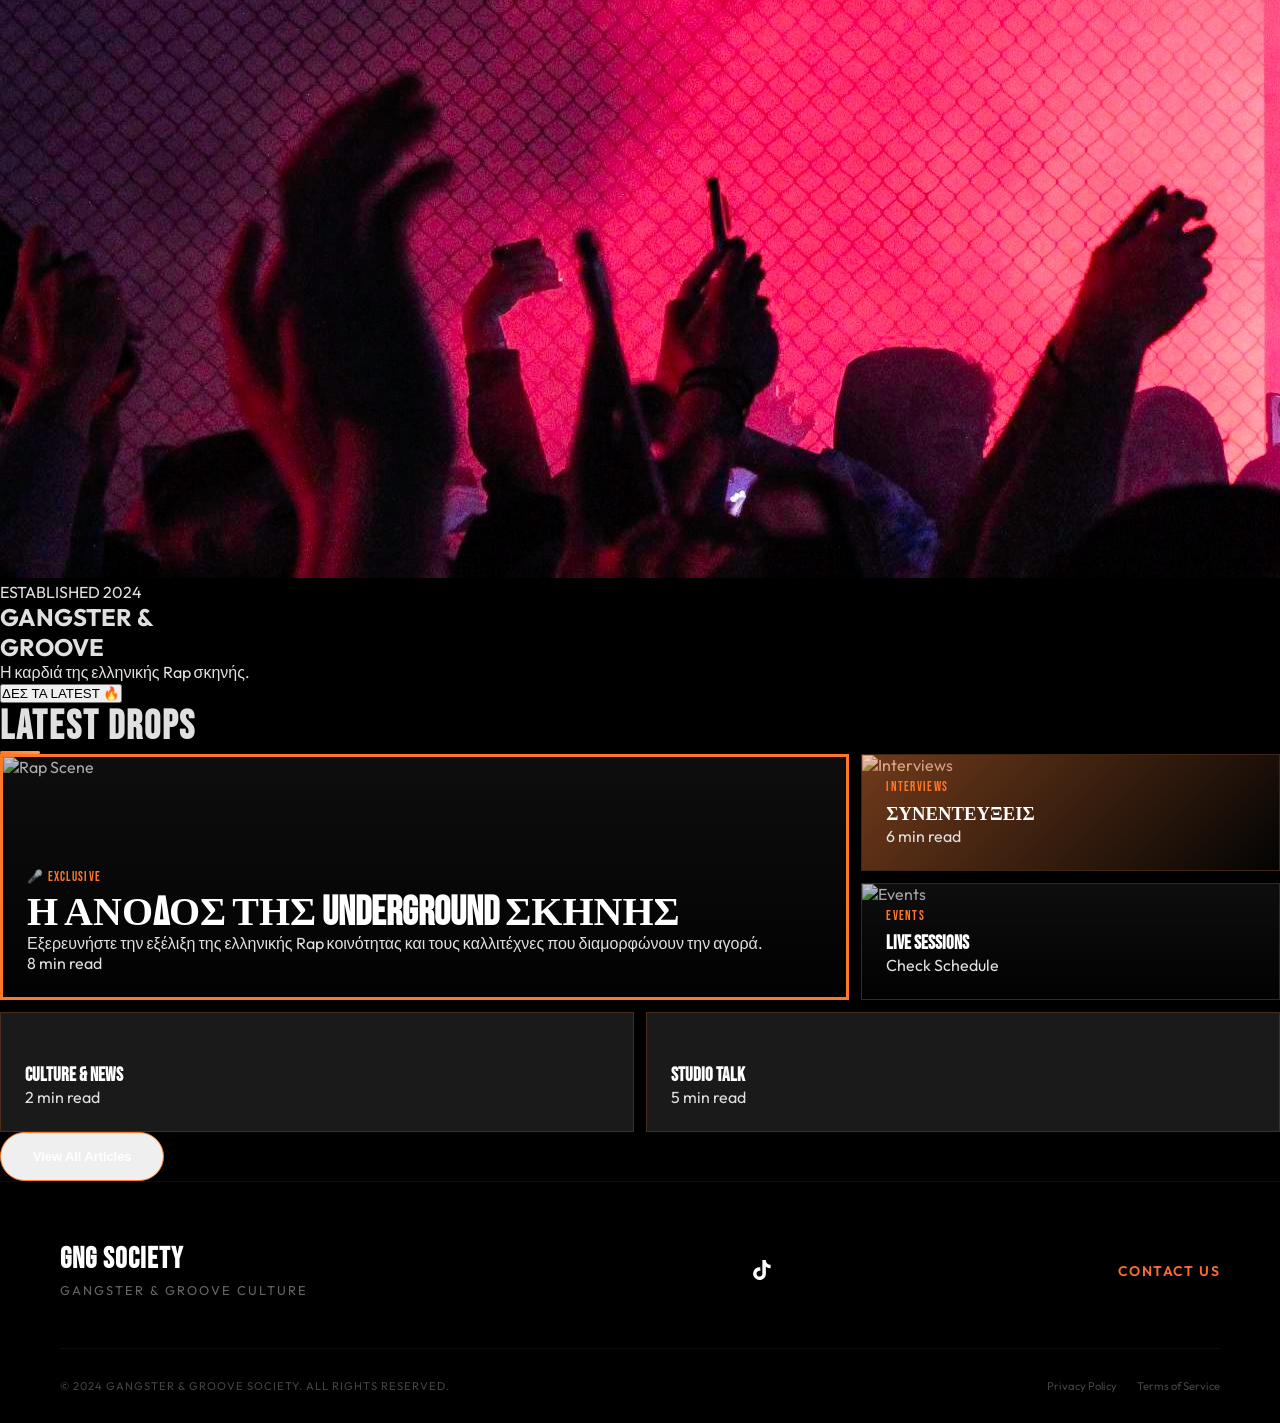
==== commit 5b02608a: "Add files via upload" ====
--- a/index.html
+++ b/index.html
@@ -1,4 +1,4 @@
- <!doctype html>
+<!doctype html>
 <html lang="el" class="h-full">
 <head>
     <meta charset="UTF-8">
@@ -14,13 +14,14 @@
     <link rel="stylesheet" href="css/articles.css">
     <link rel="stylesheet" href="css/footer.css">
 </head>
+<body class="bg-black text-white overflow-x-hidden">
 <header id="navbar" class="fixed top-0 w-full z-50 bg-black border-b border-white/5 h-20">
     <div class="w-full px-12 h-full flex items-center justify-between">
-        
+
         <div class="flex items-center">
             <a href="index.html" class="flex items-center gap-4 group transition-transform duration-200 active:scale-95">
                 <img src="images/ggslogo.jpg" alt="GNG Logo" class="w-10 h-10 object-cover rounded-sm border border-white/10 group-hover:border-[#ff7828]/50 transition-colors">
-                
+
                 <div class="flex flex-col leading-none">
                     <span class="font-['Bebas_Neue'] text-xl md:text-2xl text-white group-hover:text-[#ff7828] transition-colors tracking-tight uppercase">
                         GANGSTER AND GROOVE SOCIETY
@@ -32,13 +33,20 @@
         <nav class="hidden md:flex items-center gap-12">
             <a href="music.html" class="nav-link">Music</a>
             <a href="games.html" class="nav-link">Games</a>
+            <a href="cinema.html" class="nav-link">Cinema</a>
             <a href="street-stories.html" class="nav-link">Street Stories</a>
+            <a href="shop.html" class="nav-link">Shop</a>
+
+            <a href="radio.html" class="flex items-center gap-2 bg-[#ff7828] text-black font-['Bebas_Neue'] text-xl px-5 py-2 hover:bg-white hover:scale-105 transition-all shadow-[0_0_15px_rgba(255,120,40,0.3)]">
+                <i data-lucide="radio" class="w-5 h-5"></i>
+                GGS RADIO
+            </a>
         </nav>
 
         <button id="menu-btn" class="md:hidden text-white hover:text-[#ff7828] transition-colors p-2">
             <i data-lucide="menu" class="w-8 h-8"></i>
         </button>
-        
+
     </div>
 </header>
 
@@ -55,11 +63,17 @@
     <nav class="flex flex-col px-8 gap-4">
         <a href="music.html" class="mobile-link">Music</a>
         <a href="games.html" class="mobile-link">Games</a>
+        <a href="cinema.html" class="mobile-link">Cinema</a>
         <a href="street-stories.html" class="mobile-link">Street Stories</a>
+        <a href="shop.html" class="mobile-link">Shop</a>
+
+        <a href="radio.html" class="flex items-center justify-center gap-2 bg-black text-[#ff7828] font-['Bebas_Neue'] text-3xl px-5 py-4 mt-6 hover:bg-white hover:text-black transition-colors shadow-xl">
+            <i data-lucide="radio" class="w-7 h-7"></i>
+            GGS RADIO
+        </a>
     </nav>
 </div>
 
-</section>
   <section class="relative bg-black w-full overflow-hidden">
     <div class="relative w-full leading-[0]">
         <img src="images/ggs-banner.jpg" alt="GNG Banner" class="w-full h-auto block min-h-[300px] object-contain">
@@ -88,6 +102,7 @@
 </section>
             
             
+    <main class="w-full">
             <section id="featured-articles" class="relative z-10 px-6 py-16 bg-[#000000]">
     <div class="max-w-6xl mx-auto">
         <div class="articles-header mb-12">
@@ -201,4 +216,4 @@
     <script src="hamburger.js"></script>
     
 </body>
-</html>
+</html>
--- a/css/navbar.css
+++ b/css/navbar.css
@@ -1,8 +1,6 @@
- 
- 
- /* navbar.css */
-
-/* Reset & Global styles (Ensure these are present) */
+   
+  
+  /* --- Global Styles --- */
 * { margin: 0; padding: 0; box-sizing: border-box; }
 
 body {
@@ -11,112 +9,105 @@
     font-family: 'Outfit', sans-serif;
 }
 
-/* Reduced height Nav Bar */
-.navbar {
+/* --- Desktop Navbar --- */
+#navbar {
     display: flex;
-    justify-content: space-between;
+    justify-content: space-between; /* This pushes Logo left and Nav right */
     align-items: center;
-    padding: 10px 40px; /* Reduced vertical padding from 20px */
-    border-bottom: 1px solid #1a1a1a;
-    position: sticky;
-    top: 0;
-    background: rgba(0,0,0,0.95);
+    border-bottom: 1px solid rgba(255, 255, 255, 0.05);
+    background: rgba(0, 0, 0, 0.95);
     backdrop-filter: blur(10px);
-    z-index: 1000;
-    transition: padding 0.3s ease, background 0.3s ease;
+    transition: all 0.3s ease;
+    width: 100%;
+    height: 80px; 
+    /* Increased padding to 3rem (48px) for a "far" look without touching the screen edge */
+    padding: 0 3rem; 
 }
 
-/* Scroll Effect Class */
-.navbar.scrolled {
-    padding: 5px 40px;
-    background: rgba(0,0,0,0.98);
+/* Desktop Links Container */
+.nav-links-container {
+    display: flex;
+    gap: 3rem; /* Space between the links on the right */
+    align-items: center;
 }
 
-/* Reduced Logo and Text Size */
-.logo-container {
-    display: flex;
-    align-items: center;
-    gap: 10px; /* Space between first and second logo */
+/* Desktop Links */
+.nav-link {
+    font-family: 'Space Mono', monospace;
+    font-size: 0.875rem;
+    font-weight: 500;
+    color: rgba(255, 255, 255, 0.7);
+    text-transform: uppercase;
     text-decoration: none;
-    transition: transform 0.3s ease;
-}
-
-.logo-container:hover {
-    transform: scale(1.03);
-}
-
-/* Original GNG Logo */
-.logo-img {
-    height: 25px; /* Reduced from 40px-60px */
-    width: auto;
-    border-radius: 4px;
-}
-
-/* NEW: Retro Society Logo */
-.logo-retro-img {
-    height: 35px; /* Slightly larger to fit the text design */
-    width: auto;
-}
-
-.logo-text {
-    font-family: 'Space Mono', monospace;
-    font-size: 14px; /* Reduced from 18px+ */
-    font-weight: bold;
-    color: #ff7828;
-    letter-spacing: 1px;
-    display: none; /* Keep original text hidden unless wanted */
-}
-
-/* Navigation Links */
-.nav-links {
-    display: flex;
-    gap: 25px; /* Tighter gap */
-}
-
-.nav-link {
-    color: #a0a0a0;
-    text-transform: uppercase;
-    font-size: 11px; /* Smaller font size */
-    font-weight: 500;
-    text-decoration: none;
-    letter-spacing: 1px;
-    position: relative;
-    padding: 5px 0;
+    transition: all 0.2s ease;
+    letter-spacing: 2px; /* Slightly wider tracking for that premium look */
 }
 
 .nav-link:hover {
-    color: #fff;
+    color: #ff7828; /* Brand Orange */
 }
 
-/* Underline effect */
-.nav-link::after {
-    content: "";
-    position: absolute;
-    bottom: -2px;
-    left: 0;
-    width: 0;
-    height: 2px;
-    background: #ff7828;
-    transition: width 0.3s;
+/* --- Mobile Menu Panel --- */
+#mobile-menu {
+    background-color: #ff7828; 
+    transition: transform 0.5s cubic-bezier(0.4, 0, 0.2, 1);
 }
 
-.nav-link:hover::after {
-    width: 100%;
-}
-
-
-
-
-/* Custom Desktop Link Styling */
-.nav-link {
-    @apply text-sm font-['Space_Mono'] font-medium text-white/70 hover:text-orange-500 transition-colors uppercase tracking-widest;
+#mobile-menu h1 {
+    font-family: 'Bebas Neue', sans-serif;
+    color: black;
+    letter-spacing: -1px;
 }
 
 /* High-Impact Mobile Links */
 .mobile-link {
-    @apply text-6xl font-black text-black uppercase tracking-tighter transition-all duration-300;
+    font-family: 'Bebas Neue', sans-serif;
+    font-size: 5rem; 
+    font-weight: 900;
+    color: black;
+    text-transform: uppercase;
+    line-height: 0.9;
+    transition: all 0.3s ease-in-out;
+    letter-spacing: -2px;
+    text-decoration: none;
+    display: block;
 }
 
 .mobile-link:hover {
-    @apply italic translate-x-3;
+    font-style: italic;
+    transform: translateX(12px);
+    color: rgba(0, 0, 0, 0.6); 
 }
+
+/* EXPLORE Watermark */
+.explore-watermark {
+    font-family: 'Bebas Neue', sans-serif;
+    color: rgba(0, 0, 0, 0.05); 
+    font-size: clamp(80px, 15vw, 140px);
+    font-weight: 900;
+}
+
+/* Desktop-only specific adjustment */
+@media (min-width: 768px) {
+    #navbar .max-w-7xl {
+        max-width: 100% !important; /* Forces the internal container to use full width */
+        width: 100%;
+    }
+}
+
+
+/* Styling for the new long Home Button text */
+.logo-full-text {
+    font-family: 'Bebas Neue', sans-serif;
+    letter-spacing: 0.5px;
+    /* Smooth transition for the hover color change */
+    transition: color 0.3s ease;
+}
+
+/* Ensure the header doesn't squash the text on medium screens */
+@media (max-width: 1024px) {
+    #navbar .nav-link {
+        gap: 1.5rem; /* Shrink gap between links if name is too long */
+        font-size: 0.75rem;
+    }
+}
